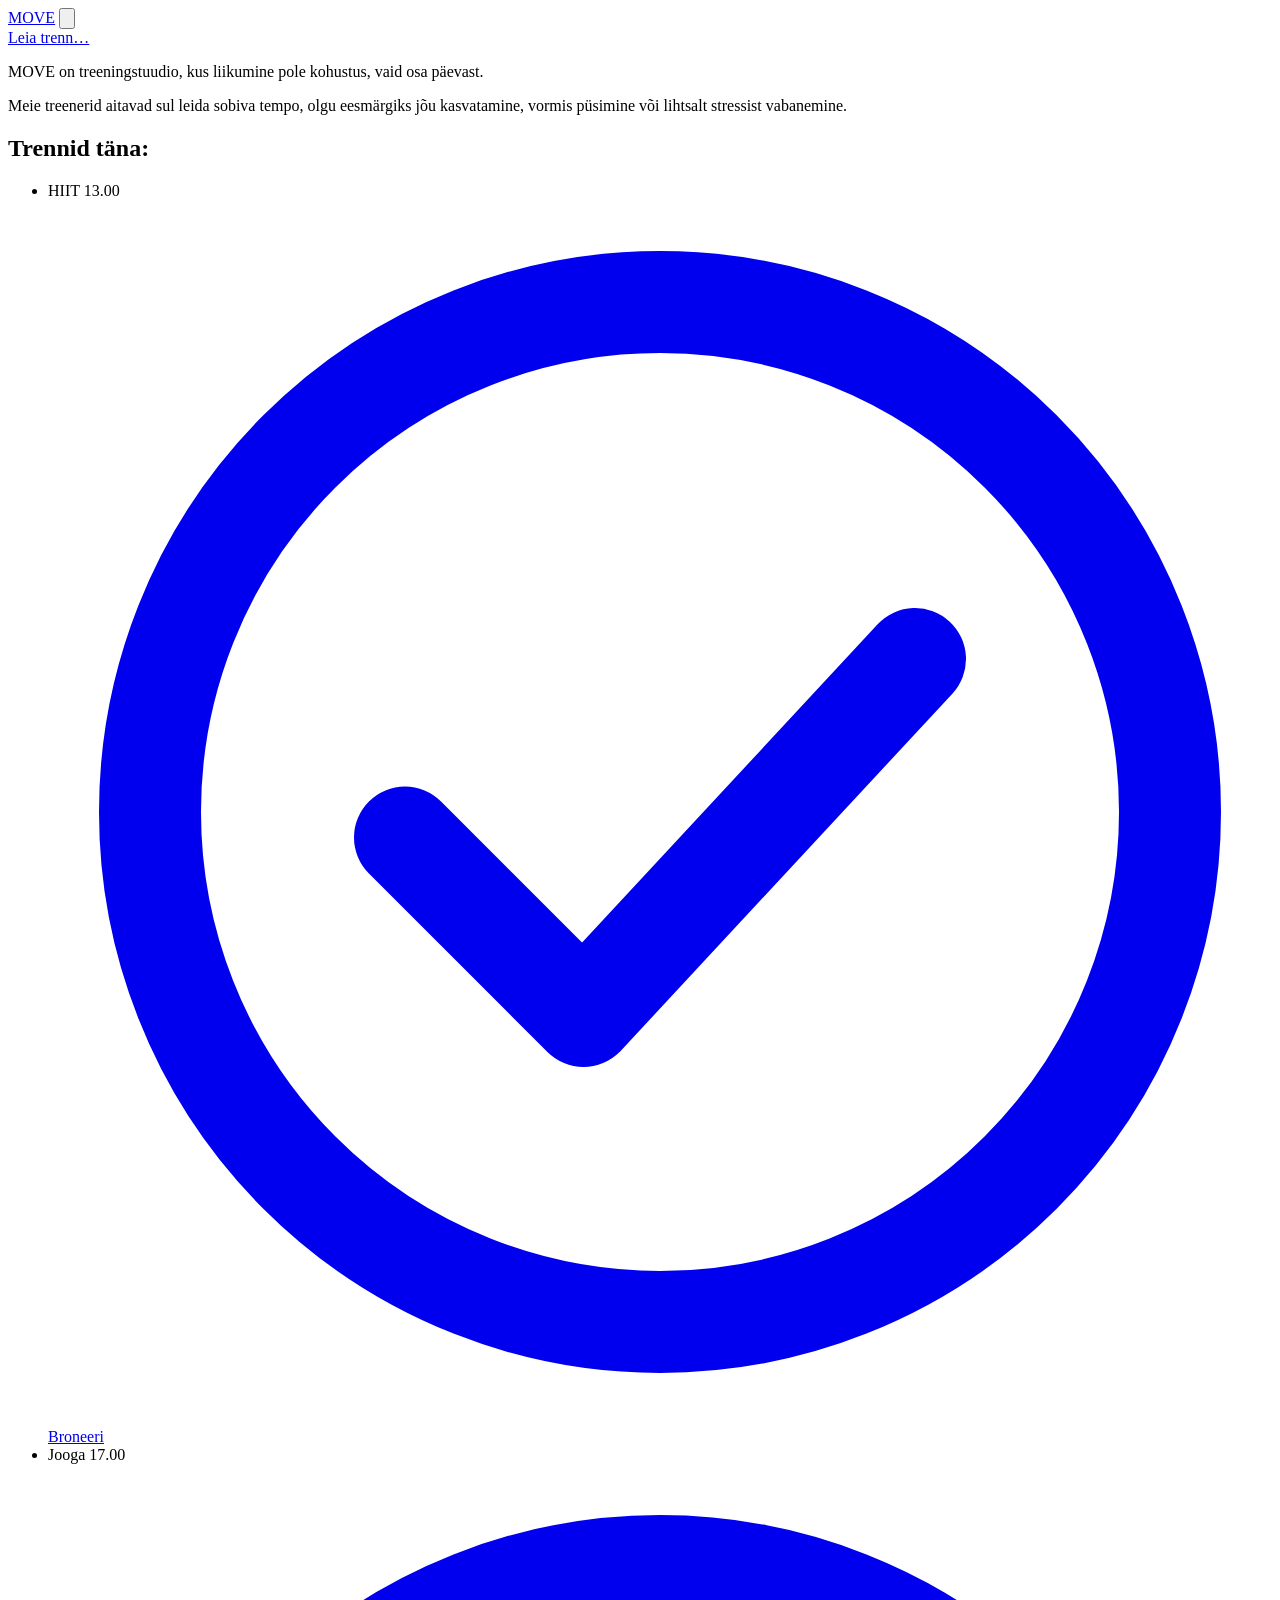
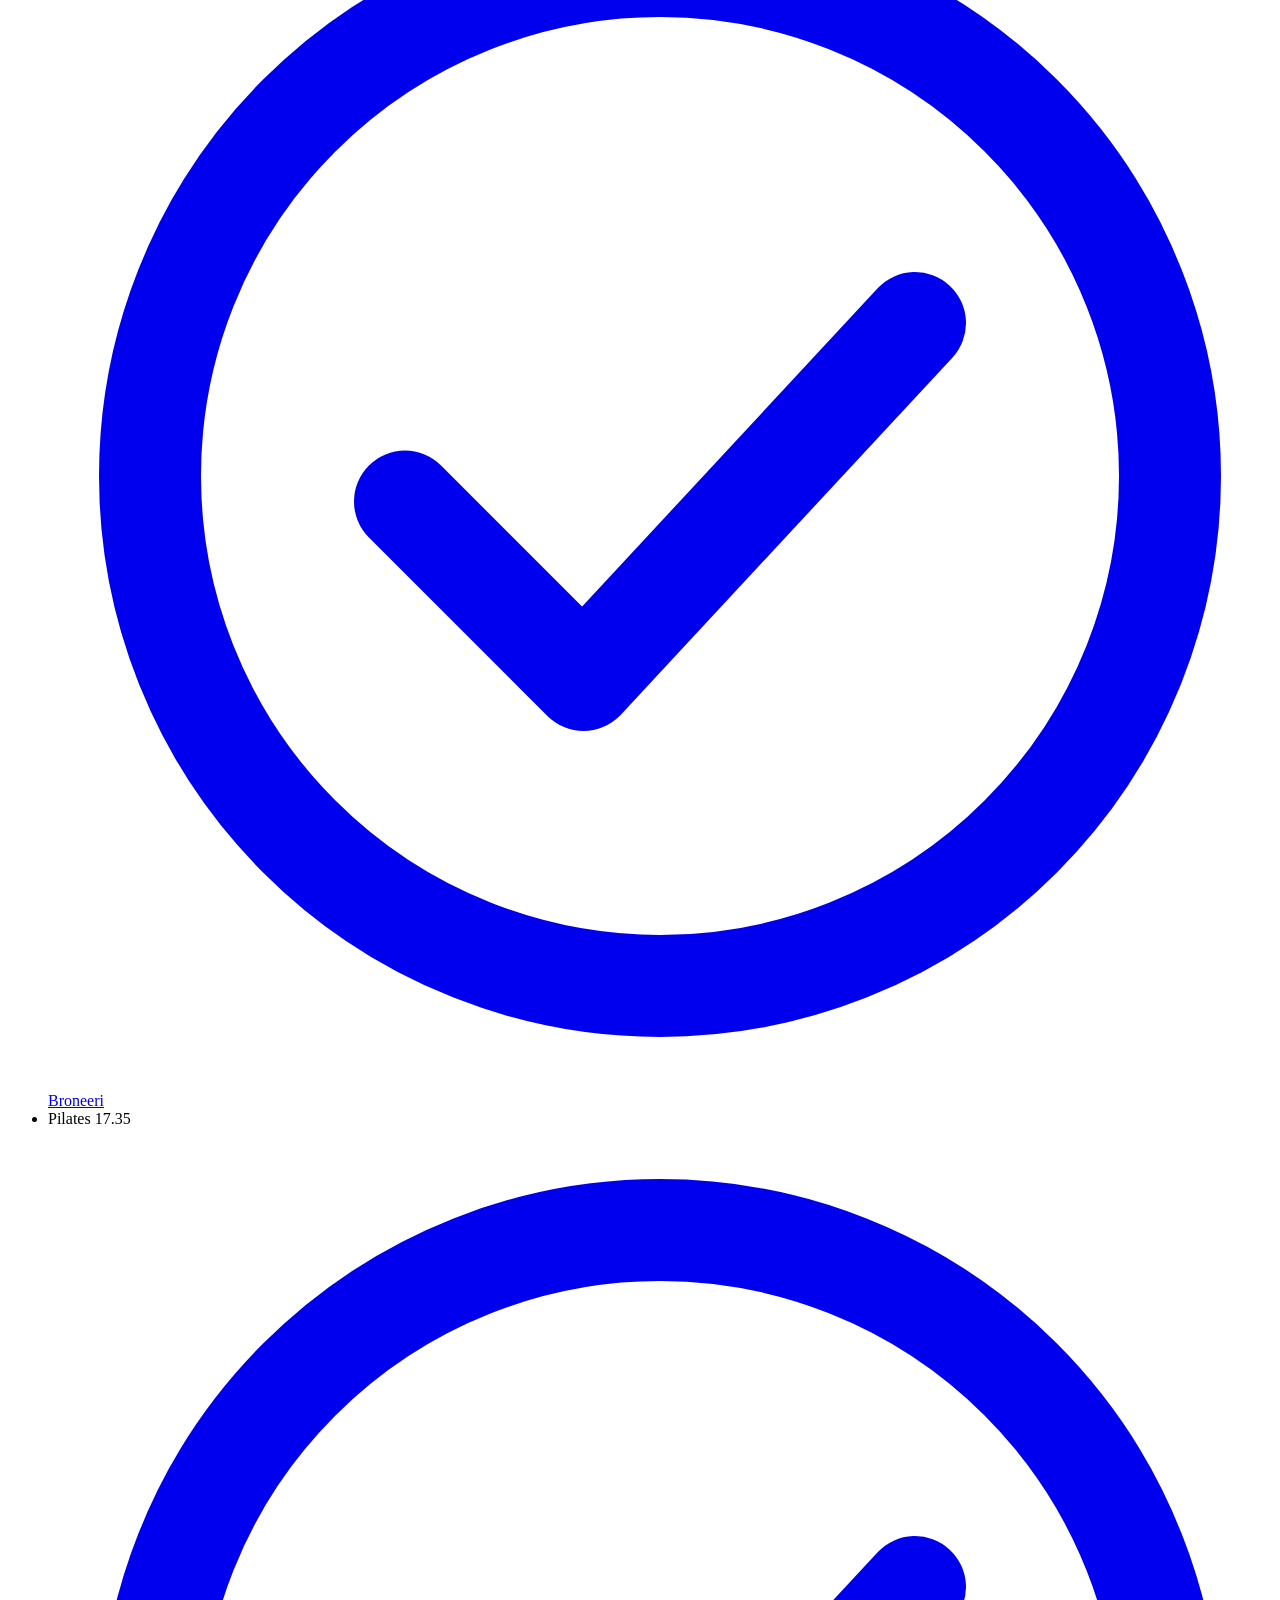
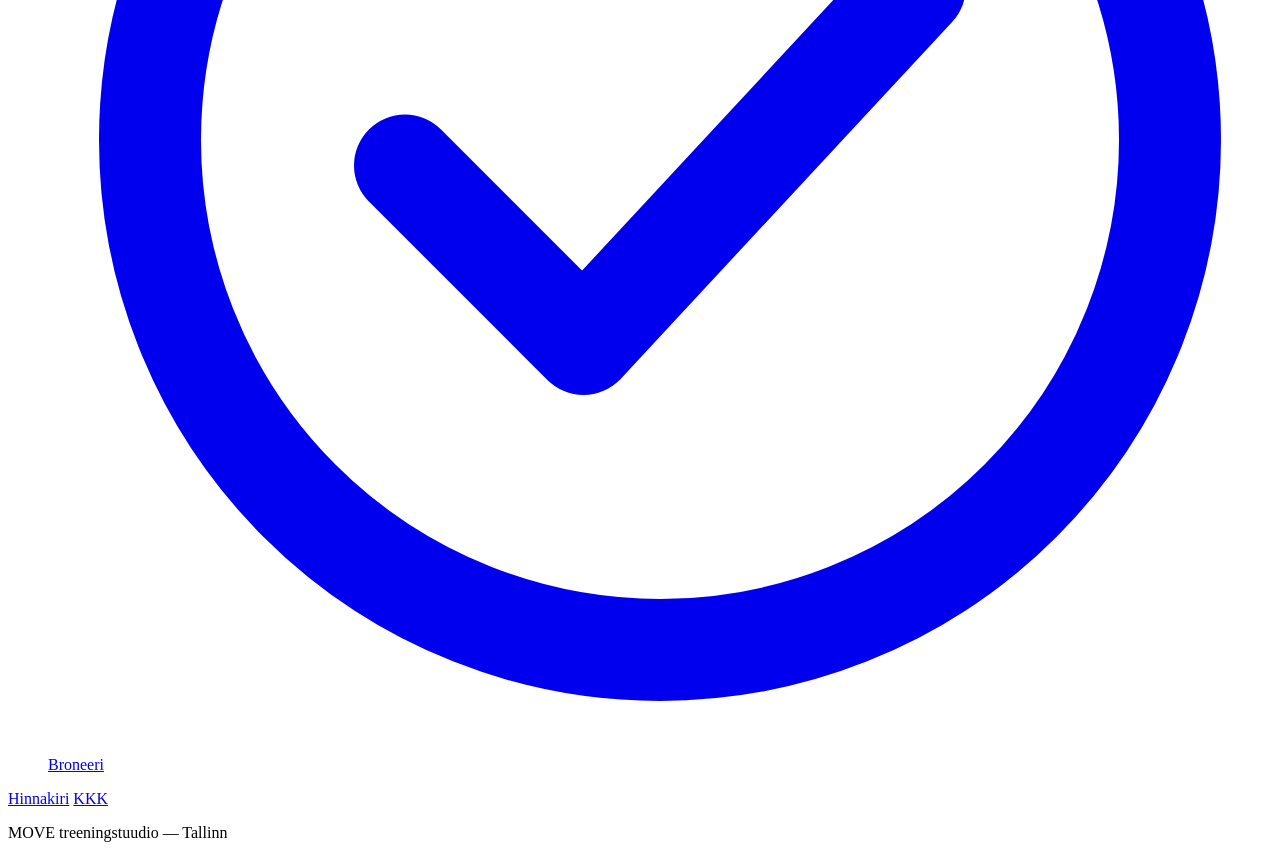
==== avaleht.html @ df1005b9 "Add files via upload" ====
<!doctype html>
<html lang="et">
<head>
  <meta charset="utf-8">
  <meta name="viewport" content="width=device-width, initial-scale=1">
  <title>MOVE treeningstuudio</title>
  <link rel="stylesheet" href="css/style.css">
</head>
<body class="page page--home">
  <header class="header">
    <a class="header__logo" href="avaleht.html">MOVE</a>
    <button class="header__menu" type="button" aria-label="Ava menüü" popovertarget="menu">
      <svg class="icon icon--menu" viewBox="0 0 24 24" aria-hidden="true" focusable="false">
        <rect x="2" y="2" width="20" height="20" rx="4" fill="none" stroke="currentColor" stroke-width="2"/>
        <path d="M7 8h10M7 12h10M7 16h10" stroke="currentColor" stroke-width="2" stroke-linecap="round"/>
      </svg>
    </button>
  </header>

  <nav class="menu" id="menu" popover aria-label="Peamenüü">
    <div class="menu__header">
      <a class="menu__logo" href="avaleht.html">MOVE</a>
      <button class="menu__close" type="button" popovertarget="menu" popovertargetaction="hide" aria-label="Sulge menüü">
        <svg class="icon icon--close" viewBox="0 0 24 24" aria-hidden="true" focusable="false">
          <rect x="2" y="2" width="20" height="20" rx="4" fill="none" stroke="currentColor" stroke-width="2"/>
          <path d="M8 8l8 8M16 8l-8 8" stroke="currentColor" stroke-width="2" stroke-linecap="round"/>
        </svg>
      </button>
    </div>
    <ul class="menu__list">
      <li class="menu__item"><a class="menu__link" href="avaleht.html" aria-current="page">Avaleht<span class="menu__arrow" aria-hidden="true">→</span></a></li>
      <li class="menu__item"><a class="menu__link" href="leia_trenn.html">Leia trenn<span class="menu__arrow" aria-hidden="true">→</span></a></li>
      <li class="menu__item"><a class="menu__link" href="hiit.html">HIIT treening<span class="menu__arrow" aria-hidden="true">→</span></a></li>
      <li class="menu__item"><a class="menu__link" href="broneeri_koht.html">Broneeri koht<span class="menu__arrow" aria-hidden="true">→</span></a></li>
      <li class="menu__item"><a class="menu__link" href="#">Hinnakiri<span class="menu__arrow" aria-hidden="true">→</span></a></li>
      <li class="menu__item"><a class="menu__link" href="#">KKK<span class="menu__arrow" aria-hidden="true">→</span></a></li>
    </ul>
  </nav>

  <main class="main">
    <a class="search-link" href="leia_trenn.html">Leia trenn…</a>

    <section class="intro">
      <p class="intro__text">MOVE on treeningstuudio, kus liikumine pole kohustus, vaid osa päevast.</p>
      <p class="intro__text">Meie treenerid aitavad sul leida sobiva tempo, olgu eesmärgiks jõu kasvatamine, vormis püsimine või lihtsalt stressist vabanemine.</p>
    </section>

    <section class="today" aria-labelledby="today-title">
      <h2 class="today__title" id="today-title">Trennid täna:</h2>
      <ul class="today__list">
        <li class="today__item">
          <span class="today__name">HIIT <time datetime="13:00">13.00</time></span>
          <a class="today__book" href="broneeri_koht.html" aria-label="Broneeri HIIT kell 13.00">
            <svg class="icon icon--check" viewBox="0 0 24 24" aria-hidden="true" focusable="false">
              <circle cx="12" cy="12" r="10" fill="none" stroke="currentColor" stroke-width="2"/>
              <path d="M7 12.5l3.5 3.5L17 9" fill="none" stroke="currentColor" stroke-width="2" stroke-linecap="round" stroke-linejoin="round"/>
            </svg>
            <span class="today__book-label">Broneeri</span>
          </a>
        </li>
        <li class="today__item">
          <span class="today__name">Jooga <time datetime="17:00">17.00</time></span>
          <a class="today__book" href="broneeri_koht.html" aria-label="Broneeri jooga kell 17.00">
            <svg class="icon icon--check" viewBox="0 0 24 24" aria-hidden="true" focusable="false">
              <circle cx="12" cy="12" r="10" fill="none" stroke="currentColor" stroke-width="2"/>
              <path d="M7 12.5l3.5 3.5L17 9" fill="none" stroke="currentColor" stroke-width="2" stroke-linecap="round" stroke-linejoin="round"/>
            </svg>
            <span class="today__book-label">Broneeri</span>
          </a>
        </li>
        <li class="today__item">
          <span class="today__name">Pilates <time datetime="17:35">17.35</time></span>
          <a class="today__book" href="broneeri_koht.html" aria-label="Broneeri pilates kell 17.35">
            <svg class="icon icon--check" viewBox="0 0 24 24" aria-hidden="true" focusable="false">
              <circle cx="12" cy="12" r="10" fill="none" stroke="currentColor" stroke-width="2"/>
              <path d="M7 12.5l3.5 3.5L17 9" fill="none" stroke="currentColor" stroke-width="2" stroke-linecap="round" stroke-linejoin="round"/>
            </svg>
            <span class="today__book-label">Broneeri</span>
          </a>
        </li>
      </ul>
    </section>

    <nav class="quick-links" aria-label="Lisainfo">
      <a class="button button--primary" href="#">Hinnakiri</a>
      <a class="button button--secondary" href="#">KKK</a>
    </nav>
  </main>

  <footer class="footer">
    <p class="footer__text">MOVE treeningstuudio — Tallinn</p>
  </footer>
</body>
</html>
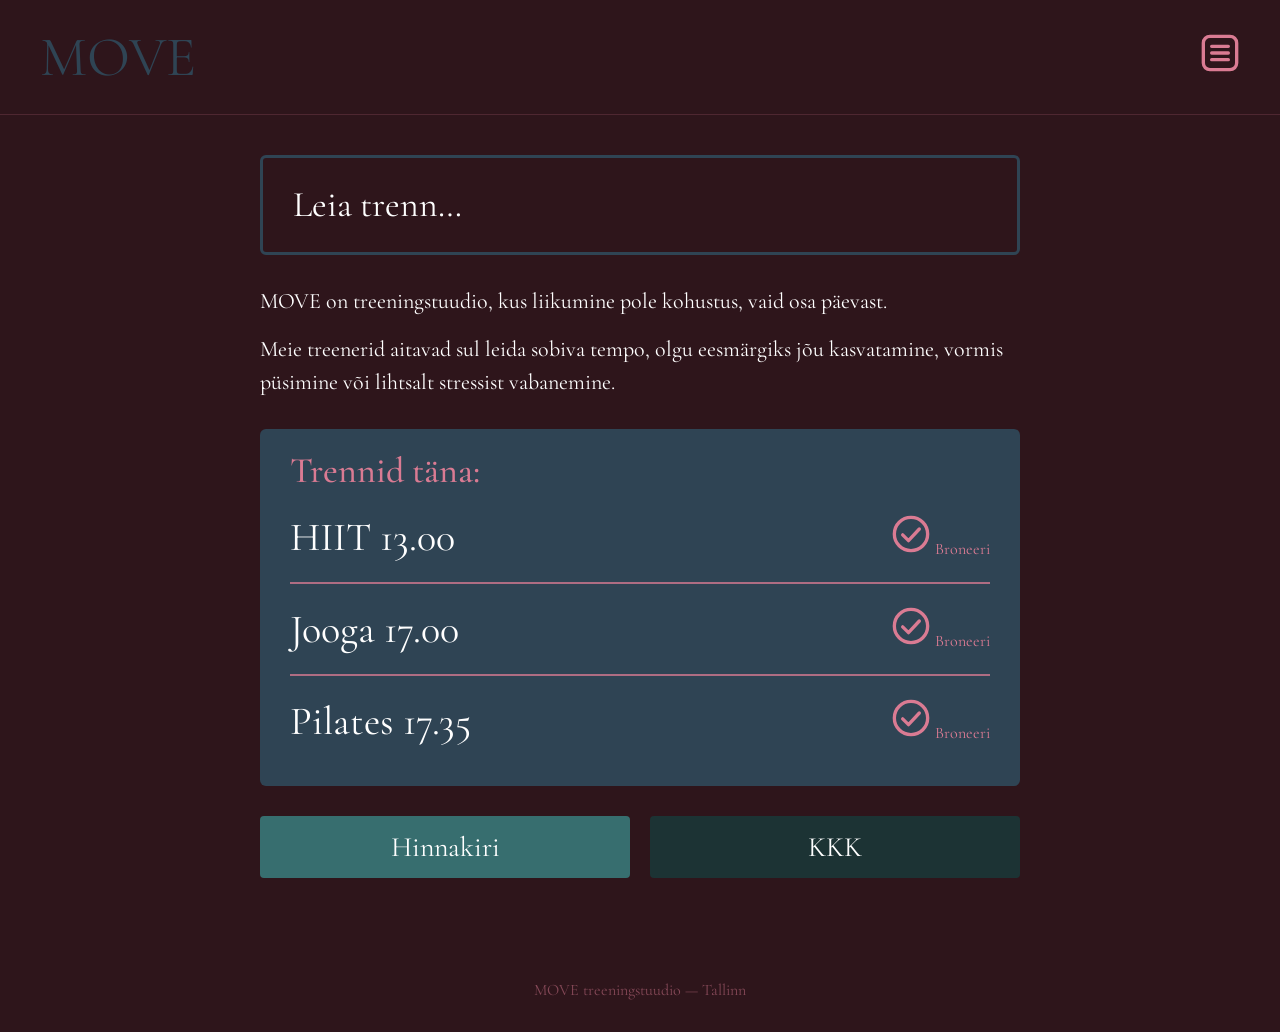
==== commit 6ee632f5: "Improve mistakes" ====
--- a/avaleht.html
+++ b/avaleht.html
@@ -4,7 +4,7 @@
   <meta charset="utf-8">
   <meta name="viewport" content="width=device-width, initial-scale=1">
   <title>MOVE treeningstuudio</title>
-  <link rel="stylesheet" href="css/style.css">
+  <link rel="stylesheet" href="style.css">
 </head>
 <body class="page page--home">
   <header class="header">
--- a/style.css
+++ b/style.css
@@ -0,0 +1,116 @@
+@import url("https://fonts.googleapis.com/css2?family=Cormorant+Garamond:wght@500;600&display=swap");
+
+* { box-sizing: border-box; margin: 0; padding: 0; }
+
+body {
+  background: #2e151b;
+  color: white;
+  font-family: "Cormorant Garamond", Georgia, serif;
+  font-size: 20px;
+  line-height: 1.5;
+}
+
+a { color: inherit; text-decoration: none; }
+ul { list-style: none; }
+img { width: 100%; display: block; }
+dd { margin: 0; }
+button, input, select { font: inherit; color: inherit; }
+
+h1, h2, h3 { font-weight: 500; line-height: 1.2; }
+h1 { font-size: 56px; }
+h2 { font-size: 32px; }
+
+.main { max-width: 800px; margin: 0 auto; padding: 40px 20px; }
+.main > * { margin-bottom: 30px; }
+
+.icon { width: 40px; height: 40px; }
+
+.header {
+  display: flex;
+  justify-content: space-between;
+  align-items: center;
+  padding: 15px 40px;
+  border-bottom: 1px solid #4e2731;
+}
+.header__logo { font-size: 56px; color: #2f4454; }
+.header__back { font-size: 32px; color: #da7b93; }
+.header__menu { background: none; border: none; color: #da7b93; }
+
+.menu { inset: 0; width: 100%; height: 100%; margin: 0; border: 0; background: #2e151b; color: white; }
+.menu__header { display: flex; justify-content: space-between; align-items: center; padding: 15px 40px; }
+.menu__logo { font-size: 56px; color: #2f4454; }
+.menu__close { background: none; border: none; color: #da7b93; }
+.menu__list { max-width: 800px; margin: 0 auto; padding: 0 20px; }
+.menu__link { display: flex; justify-content: space-between; padding: 18px 0; font-size: 36px; border-bottom: 1px solid #4e2731; }
+.menu__link:hover { color: #da7b93; }
+.menu__arrow { color: #da7b93; }
+
+.button {
+  display: block;
+  padding: 10px 30px;
+  border: none;
+  border-radius: 4px;
+  background: #376e6f;
+  font-size: 28px;
+  text-align: center;
+}
+.button--secondary { background: #1c3334; }
+.button:hover { opacity: 0.85; }
+
+.search-link { display: block; padding: 20px 30px; font-size: 36px; border: 3px solid #2f4454; border-radius: 6px; }
+.intro p { margin-bottom: 15px; font-size: 22px; }
+
+.today { padding: 20px 30px; background: #2f4454; border-radius: 6px; }
+.today__title { font-size: 36px; color: #da7b93; }
+.today__item { display: flex; justify-content: space-between; align-items: center; padding: 15px 0; }
+.today__item + .today__item { border-top: 2px solid #af6d83; }
+.today__name { font-size: 40px; }
+.today__book { color: #da7b93; text-align: center; font-size: 16px; }
+
+.quick-links { display: flex; gap: 20px; }
+.quick-links .button { flex: 1; }
+
+.footer { padding: 30px; text-align: center; font-size: 16px; color: #da7b93; opacity: 0.5; }
+
+.page-intro__text { font-size: 24px; }
+
+.filter { padding: 20px; background: #3b1a22; border-radius: 8px; }
+.filter__fields { display: flex; gap: 20px; margin-bottom: 20px; }
+.filter__field { flex: 1; }
+.filter__label { display: block; color: #da7b93; }
+.filter__select { width: 100%; padding: 10px; border: none; border-radius: 4px; background: #1c3334; }
+
+.results__list { display: grid; grid-template-columns: 1fr 1fr; gap: 20px; margin: 20px 0; }
+.workout-card { display: flex; gap: 20px; padding: 15px; background: #3b1a22; border-radius: 8px; }
+.workout-card__image { width: 150px; height: 130px; object-fit: cover; border-radius: 4px; }
+.workout-card__title { font-size: 44px; }
+.workout-card__time { margin-bottom: 10px; font-size: 24px; }
+.workout-card__link { font-size: 22px; padding: 5px 20px; }
+.results__end { text-align: center; }
+.results__end-title { font-size: 28px; }
+
+.workout__title { font-size: 80px; }
+.workout__subtitle { font-size: 26px; }
+.workout__image { height: auto; margin: 20px 0; border-radius: 12px; }
+.workout__description-text { margin-top: 10px; }
+
+.details { padding-bottom: 20px; border-bottom: 1px solid #cbc4c6; font-size: 24px; }
+.details__row { display: flex; gap: 8px; }
+
+.booking__title { text-align: center; }
+.booking__workout { text-align: center; }
+.booking-form__title { margin-bottom: 10px; }
+.booking-form__field { margin-bottom: 15px; }
+.booking-form__label { display: block; font-size: 24px; }
+.booking-form__input { width: 100%; height: 50px; padding: 0 10px; border: none; border-radius: 4px; background: #376e6f; }
+.booking-form__checkbox { margin: 25px 0; }
+.booking-form__submit { width: 100%; font-size: 32px; }
+
+.confirmation { text-align: center; }
+.confirmation__icon { width: 100px; height: 100px; color: #da7b93; }
+.confirmation__title { font-size: 56px; }
+.confirmation__note { text-align: center; }
+
+.summary-card { padding: 25px 30px; background: #3b1a22; border-radius: 8px; }
+.summary-card__title { margin-bottom: 15px; color: #da7b93; }
+.summary-card__row { display: flex; justify-content: space-between; padding: 5px 0; }
